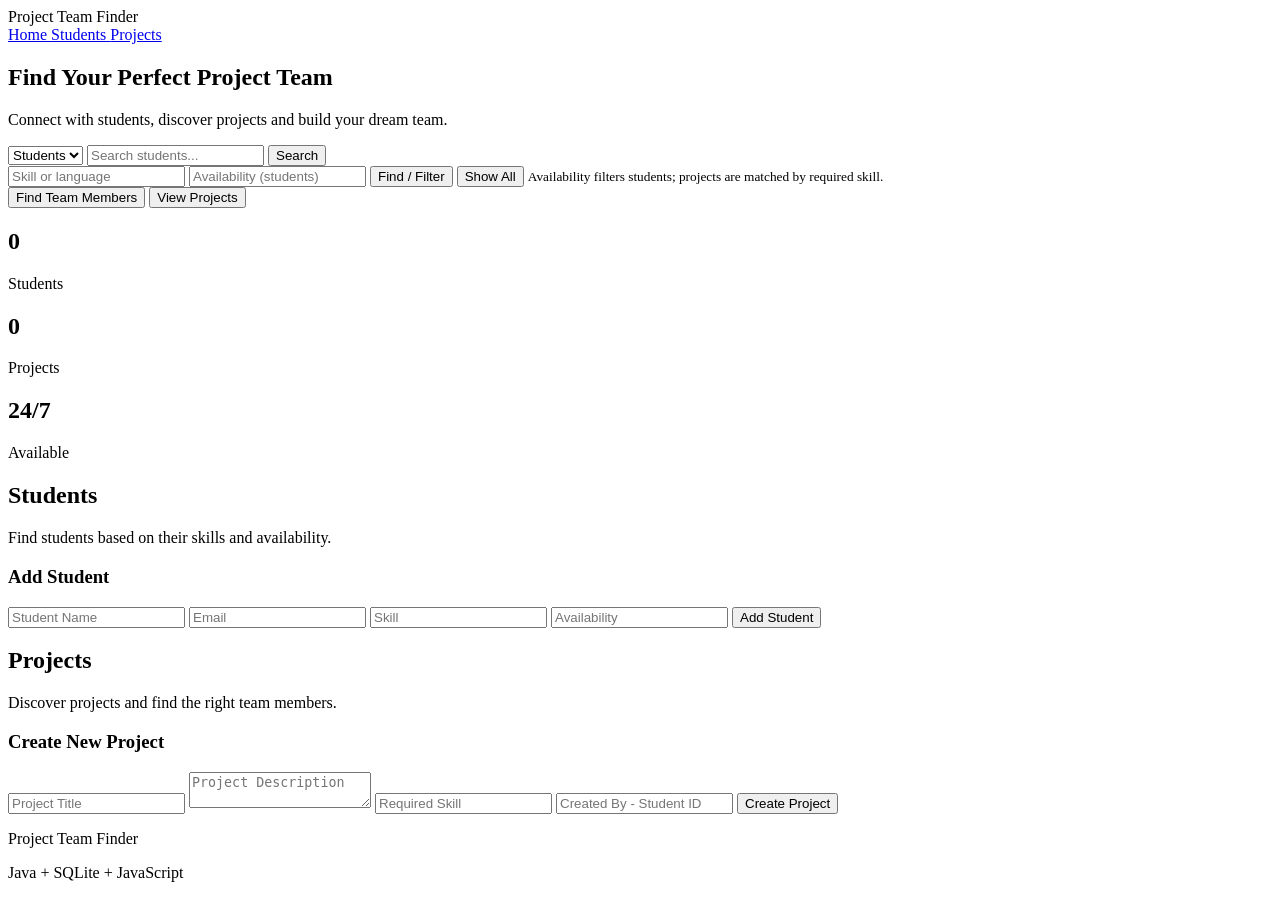
==== forntend/index.html @ fc06059c "Initial commit - Project Team Finder" ====
<!DOCTYPE html>
<html lang="en">

<head>
    <meta charset="UTF-8">

    <meta
        name="viewport"
        content="width=device-width, initial-scale=1.0">

    <title>Project Team Finder</title>

    <link rel="stylesheet" href="/style.css">
</head>

<body>

    <!-- ================= NAVBAR ================= -->

    <nav class="navbar">

        <div class="logo">
            Project Team Finder
        </div>

        <div class="nav-links">

            <a href="#home">
                Home
            </a>

            <a href="#students">
                Students
            </a>

            <a href="#projects">
                Projects
            </a>

        </div>

    </nav>


    <!-- ================= HERO ================= -->

    <section
        class="hero"
        id="home">

        <div class="hero-content">

            <h1>
                Find Your Perfect
                <span>Project Team</span>
            </h1>

            <p>
                Connect with students, discover projects
                and build your dream team.
            </p>


            <!-- SEARCH -->

            <div class="search-box">

                <select id="searchType">

                    <option value="students">
                        Students
                    </option>

                    <option value="projects">
                        Projects
                    </option>

                </select>


                <input
                    type="text"
                    id="searchInput"
                    placeholder="Search students..."
                    onkeyup="handleSearch()"
                >


                <button
                    onclick="handleSearch()">

                    Search

                </button>

            </div>

            <div class="filter-box">
                <input
                    type="text"
                    id="filterSkill"
                    list="skillOptions"
                    placeholder="Skill or language"
                    aria-label="Filter by skill or programming language">
                <datalist id="skillOptions">
                    <option value="Java">
                    <option value="Python">
                    <option value="C++">
                    <option value="JavaScript">
                    <option value="TypeScript">
                    <option value="SQL">
                    <option value="React">
                    <option value="Node.js">
                    <option value="AI/ML">
                </datalist>

                <input
                    type="text"
                    id="filterAvailability"
                    list="availabilityOptions"
                    placeholder="Availability (students)"
                    aria-label="Filter students by availability">
                <datalist id="availabilityOptions">
                    <option value="Morning">
                    <option value="Afternoon">
                    <option value="Evening">
                    <option value="Weekends">
                    <option value="Full Time">
                    <option value="Part Time">
                    <option value="Flexible">
                </datalist>

                <button type="button" onclick="filterMatches()">Find / Filter</button>
                <button type="button" class="show-all-btn" onclick="showAllResults()">Show All</button>
                <small>Availability filters students; projects are matched by required skill.</small>
            </div>


            <!-- HERO BUTTONS -->

            <div class="hero-buttons">

                <button
                    onclick="document
                    .getElementById('students')
                    .scrollIntoView()">

                    Find Team Members

                </button>


                <button
                    onclick="document
                    .getElementById('projects')
                    .scrollIntoView()">

                    View Projects

                </button>

            </div>

        </div>

    </section>


    <!-- ================= STATS ================= -->

    <section class="stats">

        <div class="stat-card">

            <h2 id="studentCount">
                0
            </h2>

            <p>
                Students
            </p>

        </div>


        <div class="stat-card">

            <h2 id="projectCount">
                0
            </h2>

            <p>
                Projects
            </p>

        </div>


        <div class="stat-card">

            <h2>
                24/7
            </h2>

            <p>
                Available
            </p>

        </div>

    </section>


    <!-- ================= STUDENTS ================= -->

    <section
        class="section"
        id="students">

        <div class="section-header">

            <h2>
                Students
            </h2>

            <p>
                Find students based on their skills
                and availability.
            </p>

        </div>


        <!-- ADD STUDENT -->

        <div class="form-card">

            <h3>
                Add Student
            </h3>


            <input
                type="text"
                id="studentName"
                placeholder="Student Name"
            >


            <input
                type="email"
                id="studentEmail"
                placeholder="Email"
            >


            <input
                type="text"
                id="studentSkill"
                placeholder="Skill"
            >


            <input
                type="text"
                id="studentAvailability"
                placeholder="Availability"
            >


            <button
                onclick="addStudent()">

                Add Student

            </button>

        </div>


        <!-- STUDENT LIST -->

        <div
            id="studentList"
            class="card-grid">

        </div>

    </section>


    <!-- ================= PROJECTS ================= -->

    <section
        class="section"
        id="projects">

        <div class="section-header">

            <h2>
                Projects
            </h2>

            <p>
                Discover projects and find the
                right team members.
            </p>

        </div>


        <!-- CREATE PROJECT -->

        <div class="form-card">

            <h3>
                Create New Project
            </h3>


            <input
                type="text"
                id="projectTitle"
                placeholder="Project Title"
            >


            <textarea
                id="projectDescription"
                placeholder="Project Description"></textarea>


            <input
                type="text"
                id="projectSkill"
                placeholder="Required Skill"
            >


            <input
                type="number"
                id="projectCreatedBy"
                placeholder="Created By - Student ID"
            >


            <button
                onclick="addProject()">

                Create Project

            </button>

        </div>


        <!-- PROJECT LIST -->

        <div
            id="projectList"
            class="card-grid">

        </div>

    </section>


    <!-- ================= FOOTER ================= -->

    <footer>

        <p>
            Project Team Finder
        </p>

        <p>
            Java + SQLite + JavaScript
        </p>

    </footer>


    <!-- JAVASCRIPT -->

    <script src="/script.js"></script>

</body>

</html>
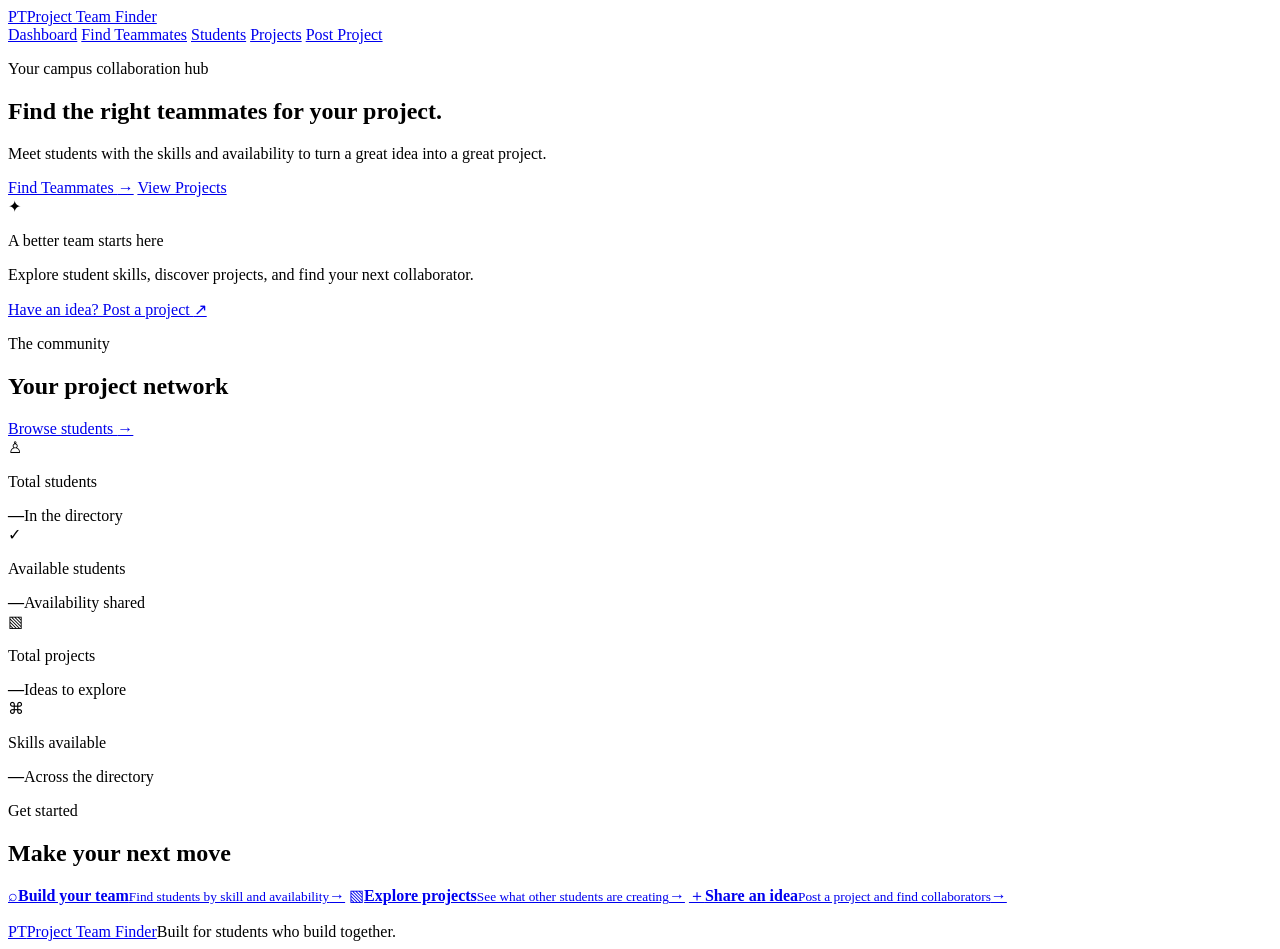
==== commit 5cd6b980: "Upgrade frontend to full screen responsive UI" ====
--- a/forntend/index.html
+++ b/forntend/index.html
@@ -1,389 +1,66 @@
 <!DOCTYPE html>
 <html lang="en">
-
 <head>
     <meta charset="UTF-8">
+    <meta name="viewport" content="width=device-width, initial-scale=1.0">
+    <meta name="theme-color" content="#f6f7fb">
+    <title>Dashboard | Project Team Finder</title>
+    <link rel="stylesheet" href="/style.css">
+    <script src="/script.js" defer></script>
+</head>
+<body data-page="dashboard">
+    <header class="site-header">
+        <a class="brand" href="/index.html"><span class="brand-mark">PT</span><span>Project Team Finder</span></a>
+        <nav class="main-nav" aria-label="Main navigation">
+            <a class="active" aria-current="page" href="/index.html">Dashboard</a>
+            <a href="/find-team.html">Find Teammates</a>
+            <a href="/students.html">Students</a>
+            <a href="/projects.html">Projects</a>
+            <a class="nav-cta" href="/post-project.html">Post Project</a>
+        </nav>
+    </header>
+    <main>
+        <section class="dashboard-hero page-shell">
+            <div class="hero-copy">
+                <p class="eyebrow"><span class="eyebrow-dot"></span> Your campus collaboration hub</p>
+                <h1>Find the right teammates <span>for your project.</span></h1>
+                <p class="hero-description">Meet students with the skills and availability to turn a great idea into a great project.</p>
+                <div class="hero-actions">
+                    <a class="button button-primary" href="/find-team.html">Find Teammates <span aria-hidden="true">→</span></a>
+                    <a class="button button-secondary" href="/projects.html">View Projects</a>
+                </div>
+            </div>
+            <aside class="hero-note">
+                <span class="note-icon" aria-hidden="true">✦</span>
+                <p class="note-label">A better team starts here</p>
+                <p>Explore student skills, discover projects, and find your next collaborator.</p>
+                <a href="/post-project.html">Have an idea? Post a project <span aria-hidden="true">↗</span></a>
+            </aside>
+        </section>
 
-    <meta
-        name="viewport"
-        content="width=device-width, initial-scale=1.0">
-
-    <title>Project Team Finder</title>
-
-    <link rel="stylesheet" href="/style.css">
-</head>
-
-<body>
-
-    <!-- ================= NAVBAR ================= -->
-
-    <nav class="navbar">
-
-        <div class="logo">
-            Project Team Finder
-        </div>
-
-        <div class="nav-links">
-
-            <a href="#home">
-                Home
-            </a>
-
-            <a href="#students">
-                Students
-            </a>
-
-            <a href="#projects">
-                Projects
-            </a>
-
-        </div>
-
-    </nav>
-
-
-    <!-- ================= HERO ================= -->
-
-    <section
-        class="hero"
-        id="home">
-
-        <div class="hero-content">
-
-            <h1>
-                Find Your Perfect
-                <span>Project Team</span>
-            </h1>
-
-            <p>
-                Connect with students, discover projects
-                and build your dream team.
-            </p>
-
-
-            <!-- SEARCH -->
-
-            <div class="search-box">
-
-                <select id="searchType">
-
-                    <option value="students">
-                        Students
-                    </option>
-
-                    <option value="projects">
-                        Projects
-                    </option>
-
-                </select>
-
-
-                <input
-                    type="text"
-                    id="searchInput"
-                    placeholder="Search students..."
-                    onkeyup="handleSearch()"
-                >
-
-
-                <button
-                    onclick="handleSearch()">
-
-                    Search
-
-                </button>
-
+        <section class="page-shell dashboard-content" aria-labelledby="overview-title">
+            <div class="section-heading">
+                <div><p class="eyebrow">The community</p><h2 id="overview-title">Your project network</h2></div>
+                <a class="text-link" href="/students.html">Browse students <span aria-hidden="true">→</span></a>
+            </div>
+            <div class="stats-grid">
+                <article class="stat-card"><span class="stat-icon stat-blue" aria-hidden="true">♙</span><p>Total students</p><strong id="stat-students">—</strong><span class="stat-foot">In the directory</span></article>
+                <article class="stat-card"><span class="stat-icon stat-green" aria-hidden="true">✓</span><p>Available students</p><strong id="stat-available">—</strong><span class="stat-foot">Availability shared</span></article>
+                <article class="stat-card"><span class="stat-icon stat-violet" aria-hidden="true">▧</span><p>Total projects</p><strong id="stat-projects">—</strong><span class="stat-foot">Ideas to explore</span></article>
+                <article class="stat-card"><span class="stat-icon stat-amber" aria-hidden="true">⌘</span><p>Skills available</p><strong id="stat-skills">—</strong><span class="stat-foot">Across the directory</span></article>
             </div>
 
-            <div class="filter-box">
-                <input
-                    type="text"
-                    id="filterSkill"
-                    list="skillOptions"
-                    placeholder="Skill or language"
-                    aria-label="Filter by skill or programming language">
-                <datalist id="skillOptions">
-                    <option value="Java">
-                    <option value="Python">
-                    <option value="C++">
-                    <option value="JavaScript">
-                    <option value="TypeScript">
-                    <option value="SQL">
-                    <option value="React">
-                    <option value="Node.js">
-                    <option value="AI/ML">
-                </datalist>
-
-                <input
-                    type="text"
-                    id="filterAvailability"
-                    list="availabilityOptions"
-                    placeholder="Availability (students)"
-                    aria-label="Filter students by availability">
-                <datalist id="availabilityOptions">
-                    <option value="Morning">
-                    <option value="Afternoon">
-                    <option value="Evening">
-                    <option value="Weekends">
-                    <option value="Full Time">
-                    <option value="Part Time">
-                    <option value="Flexible">
-                </datalist>
-
-                <button type="button" onclick="filterMatches()">Find / Filter</button>
-                <button type="button" class="show-all-btn" onclick="showAllResults()">Show All</button>
-                <small>Availability filters students; projects are matched by required skill.</small>
+            <div class="section-heading opportunity-heading">
+                <div><p class="eyebrow">Get started</p><h2>Make your next move</h2></div>
             </div>
-
-
-            <!-- HERO BUTTONS -->
-
-            <div class="hero-buttons">
-
-                <button
-                    onclick="document
-                    .getElementById('students')
-                    .scrollIntoView()">
-
-                    Find Team Members
-
-                </button>
-
-
-                <button
-                    onclick="document
-                    .getElementById('projects')
-                    .scrollIntoView()">
-
-                    View Projects
-
-                </button>
-
+            <div class="action-grid">
+                <a class="action-card" href="/find-team.html"><span class="action-icon">⌕</span><span><strong>Build your team</strong><small>Find students by skill and availability</small></span><span class="action-arrow">→</span></a>
+                <a class="action-card" href="/projects.html"><span class="action-icon action-icon-violet">▧</span><span><strong>Explore projects</strong><small>See what other students are creating</small></span><span class="action-arrow">→</span></a>
+                <a class="action-card" href="/post-project.html"><span class="action-icon action-icon-green">＋</span><span><strong>Share an idea</strong><small>Post a project and find collaborators</small></span><span class="action-arrow">→</span></a>
             </div>
-
-        </div>
-
-    </section>
-
-
-    <!-- ================= STATS ================= -->
-
-    <section class="stats">
-
-        <div class="stat-card">
-
-            <h2 id="studentCount">
-                0
-            </h2>
-
-            <p>
-                Students
-            </p>
-
-        </div>
-
-
-        <div class="stat-card">
-
-            <h2 id="projectCount">
-                0
-            </h2>
-
-            <p>
-                Projects
-            </p>
-
-        </div>
-
-
-        <div class="stat-card">
-
-            <h2>
-                24/7
-            </h2>
-
-            <p>
-                Available
-            </p>
-
-        </div>
-
-    </section>
-
-
-    <!-- ================= STUDENTS ================= -->
-
-    <section
-        class="section"
-        id="students">
-
-        <div class="section-header">
-
-            <h2>
-                Students
-            </h2>
-
-            <p>
-                Find students based on their skills
-                and availability.
-            </p>
-
-        </div>
-
-
-        <!-- ADD STUDENT -->
-
-        <div class="form-card">
-
-            <h3>
-                Add Student
-            </h3>
-
-
-            <input
-                type="text"
-                id="studentName"
-                placeholder="Student Name"
-            >
-
-
-            <input
-                type="email"
-                id="studentEmail"
-                placeholder="Email"
-            >
-
-
-            <input
-                type="text"
-                id="studentSkill"
-                placeholder="Skill"
-            >
-
-
-            <input
-                type="text"
-                id="studentAvailability"
-                placeholder="Availability"
-            >
-
-
-            <button
-                onclick="addStudent()">
-
-                Add Student
-
-            </button>
-
-        </div>
-
-
-        <!-- STUDENT LIST -->
-
-        <div
-            id="studentList"
-            class="card-grid">
-
-        </div>
-
-    </section>
-
-
-    <!-- ================= PROJECTS ================= -->
-
-    <section
-        class="section"
-        id="projects">
-
-        <div class="section-header">
-
-            <h2>
-                Projects
-            </h2>
-
-            <p>
-                Discover projects and find the
-                right team members.
-            </p>
-
-        </div>
-
-
-        <!-- CREATE PROJECT -->
-
-        <div class="form-card">
-
-            <h3>
-                Create New Project
-            </h3>
-
-
-            <input
-                type="text"
-                id="projectTitle"
-                placeholder="Project Title"
-            >
-
-
-            <textarea
-                id="projectDescription"
-                placeholder="Project Description"></textarea>
-
-
-            <input
-                type="text"
-                id="projectSkill"
-                placeholder="Required Skill"
-            >
-
-
-            <input
-                type="number"
-                id="projectCreatedBy"
-                placeholder="Created By - Student ID"
-            >
-
-
-            <button
-                onclick="addProject()">
-
-                Create Project
-
-            </button>
-
-        </div>
-
-
-        <!-- PROJECT LIST -->
-
-        <div
-            id="projectList"
-            class="card-grid">
-
-        </div>
-
-    </section>
-
-
-    <!-- ================= FOOTER ================= -->
-
-    <footer>
-
-        <p>
-            Project Team Finder
-        </p>
-
-        <p>
-            Java + SQLite + JavaScript
-        </p>
-
-    </footer>
-
-
-    <!-- JAVASCRIPT -->
-
-    <script src="/script.js"></script>
-
+            <p id="dashboard-status" class="status-message" role="status"></p>
+        </section>
+    </main>
+    <footer class="site-footer"><a class="brand brand-footer" href="/index.html"><span class="brand-mark">PT</span><span>Project Team Finder</span></a><span>Built for students who build together.</span></footer>
 </body>
-
 </html>
